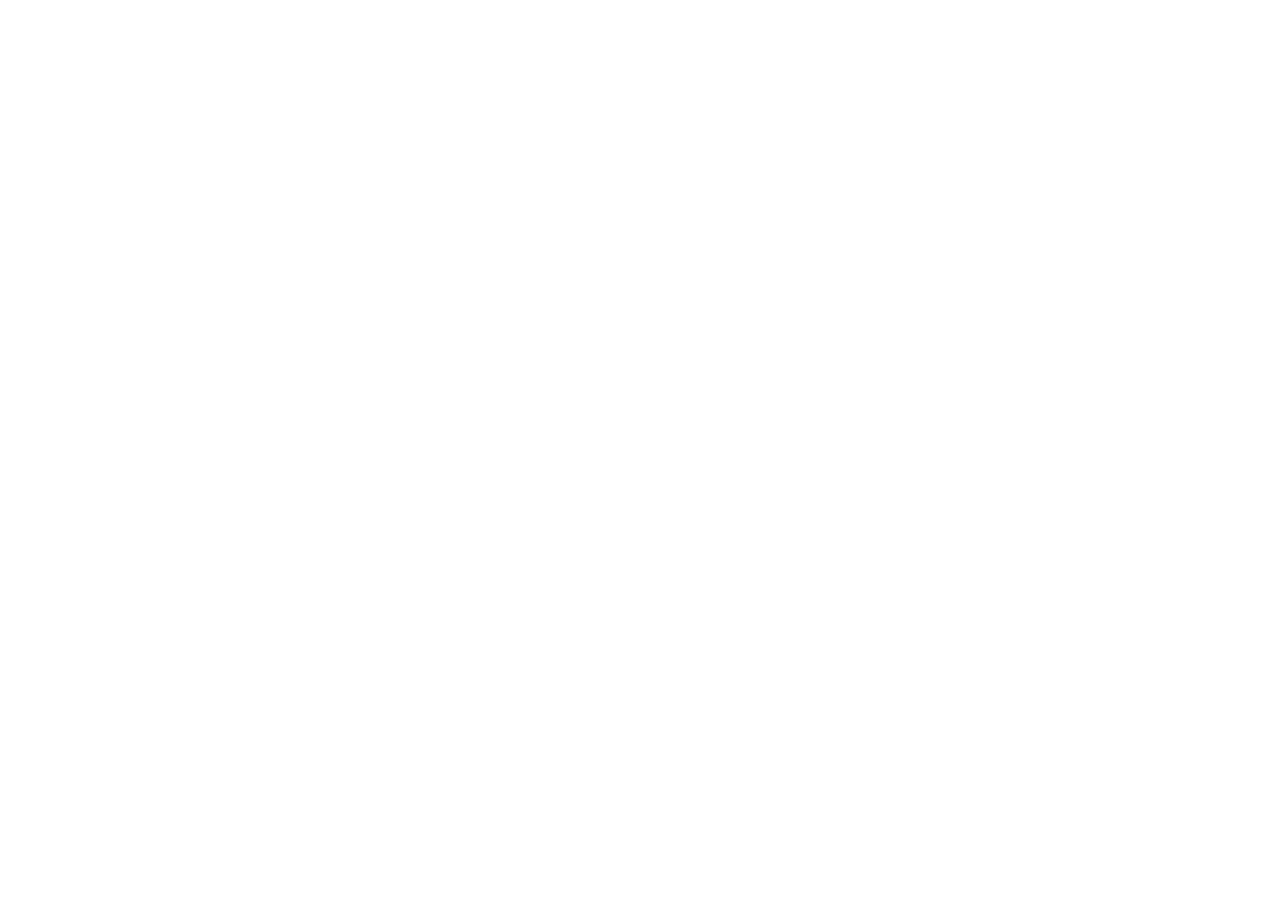
==== index.html @ b51057c1 "first commit" ====
<!DOCTYPE html>
<html lang="en">
<head>
    <meta charset="UTF-8">
    <meta http-equiv="X-UA-Compatible" content="IE=edge">
    <meta name="viewport" content="width=device-width, initial-scale=1.0">
    <title>Ada's portfolio</title>
    <link rel="stylesheet" href="./resources/css/reset.css">
    <link rel="stylesheet" href="./resources/css/style.css">
    <link rel="preconnect" href="https://fonts.googleapis.com"> 
    <link rel="preconnect" href="https://fonts.gstatic.com" crossorigin> 
    <link href="https://fonts.googleapis.com/css2?family=Open+Sans:ital,wght@0,300;0,400;0,500;0,600;0,700;0,800;1,300;1,400;1,500;1,600;1,700;1,800&family=Proza+Libre:ital,wght@0,400;0,500;0,600;0,700;0,800;1,400;1,500;1,600;1,700;1,800&display=swap" rel="stylesheet">
</head>
<body>

</body>
</html>
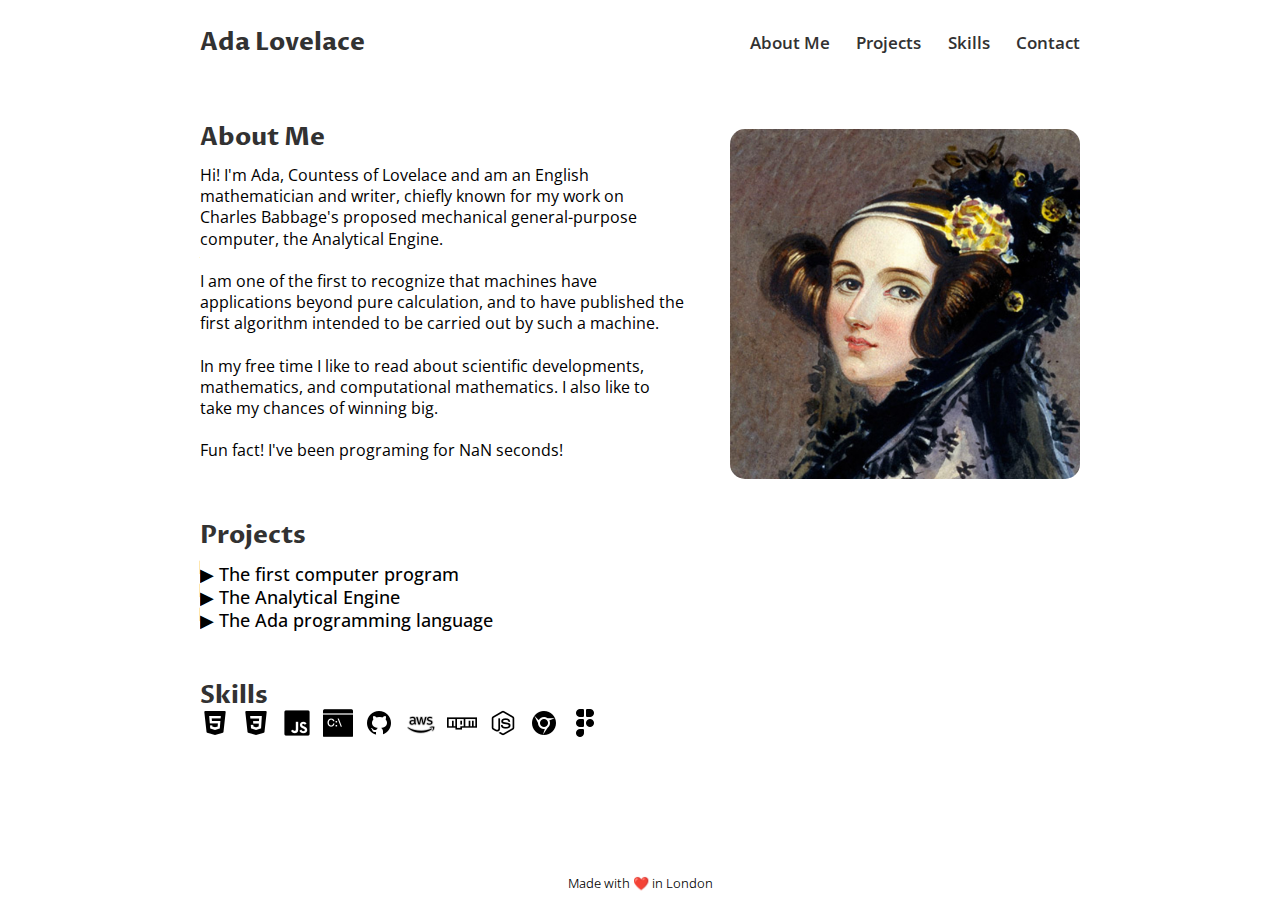
==== commit e1e05ceb: "second commit" ====
--- a/index.html
+++ b/index.html
@@ -12,6 +12,58 @@
     <link href="https://fonts.googleapis.com/css2?family=Open+Sans:ital,wght@0,300;0,400;0,500;0,600;0,700;0,800;1,300;1,400;1,500;1,600;1,700;1,800&family=Proza+Libre:ital,wght@0,400;0,500;0,600;0,700;0,800;1,400;1,500;1,600;1,700;1,800&display=swap" rel="stylesheet">
 </head>
 <body>
+    <header>
+        <h1>Ada Lovelace</h1>
+        <ul>
+            <li><a href="#about-me">About Me</a></li>
+            <li><a href="#projects">Projects</a></li>
+            <li><a href="#skills">Skills</a></li>
+            <li><a href="./contact.html">Contact</a></li>
+        </ul>
+    </header>
+    <div class="content">
+        <main class="child">
+            <div class="left">
+                <h1 id="about-me">About Me</h1>
+                <p>Hi! I'm Ada, Countess of Lovelace and am an English mathematician and writer, chiefly known for my work on Charles Babbage's proposed mechanical general-purpose computer, the Analytical Engine.<br><br>
+                    I am one of the first to recognize that machines have applications beyond pure calculation, and to have published the first algorithm intended to be carried out by such a machine.<br><br>
+                    In my free time I like to read about scientific developments, mathematics, and computational mathematics. I also like to take my chances of winning big.<br><br>
+                    Fun fact! I've been programing for NaN seconds!<br><br></p>
+                <img id="alternate-image" src="./resources/images/ada-lovelace-picture.jpeg" alt="">
+            </div>
+            <div class="right">
+                <img src="./resources/images/ada-lovelace-picture.jpeg" alt="">
+            </div>
+        </main>
 
+        <div class="projects child">
+            <h1 id="">Projects</h1>
+            <ul class="project-list">
+                <li>The first computer program</li>
+                <li>The Analytical Engine</li>
+                <li>The Ada programming language</li>
+            </ul>
+        </div>
+
+        <div class="skills child">
+            <h1>Skills</h1>
+            <div class="skills-images">
+                <img src="./resources/images/icons8-html-5-30.png" alt="">
+                <img src="./resources/images/icons8-css3-30.png" alt="">
+                <img src="./resources/images/icons8-javascript-30.png" alt="">
+                <img src="./resources/images/icons8-command-line-30.png" alt="">
+                <img src="./resources/images/icons8-github-30.png" alt="">
+                <img src="./resources/images/icons8-amazon-web-services-30.png" alt="">
+                <img src="./resources/images/icons8-npm-30.png" alt="">
+                <img src="./resources/images/icons8-node-js-30.png" alt="">
+                <img src="./resources/images/icons8-chrome-30.png" alt="">
+                <img src="./resources/images/icons8-figma-30.png" alt="">
+            </div>
+        </div>
+    </div>
+
+    <footer>
+        <p>Made with ❤️ in London</p>
+    </footer>
 </body>
 </html>--- a/resources/css/style.css
+++ b/resources/css/style.css
@@ -0,0 +1,177 @@
+header {
+    display: flex;
+    align-items: center;
+    justify-content: space-between;
+    /* border: 1px solid black; */
+    margin: 20px auto;
+    margin-bottom: 50px;
+    max-width: 900px;
+    padding: 10px;
+    box-sizing: border-box;
+}
+
+h1 {
+    font-family: 'Proza Libre', sans-serif;
+    font-size: 25px;
+    font-weight: 700;
+    color: rgb(50, 50, 50);
+}
+
+header ul {
+    width: 330px;
+    /* border: 1px solid black; */
+    display: flex;
+    justify-content: space-between;
+}
+
+header ul li {
+    font-family: 'Open Sans', sans-serif;
+    display: inline;
+    font-size: 17px;
+    font-weight: 600;
+    color: rgb(50, 50, 50);
+}
+
+header a {
+    text-decoration: none;
+    color: rgb(50, 50, 50);
+}
+
+.child {
+    margin: 0px auto;
+    max-width: 900px;
+}
+
+main {
+    margin: 20px auto;
+    margin-bottom: 40px;
+    display: flex;
+}
+
+.left {
+    padding: 10px;
+}
+
+.left h1 {
+    margin-bottom: 15px;
+}
+
+.left p {
+    font-family: 'Open Sans', sans-serif;
+    font-size: 16.3px;
+    line-height: 1.3;
+    width: 95%;
+}
+
+.left #alternate-image {
+    display: none;
+}
+
+.right {
+    display: flex;
+    align-items: center;
+    box-sizing: border-box;
+    padding: 10px;
+}
+
+.right img{
+    /* width: 330px; */
+    height: 350px;
+    border-radius: 15px;
+    flex-basis: 330px;
+    flex-shrink: 2;
+}
+
+
+.projects {
+    margin: 20px auto;
+    /* border: 1px solid black; */
+    margin-bottom: 30px;
+    box-sizing: border-box;
+    padding: 10px;
+}
+
+.projects h1 {
+    margin-bottom: 15px;
+}
+
+.projects .project-list {
+    font-family: "Open Sans", sans-serif;
+    font-weight: 500;
+    font-size: 18px;
+    line-height: 1.3;
+    list-style: "▶  ";
+    list-style-position: inside;
+}
+
+.skills {
+    margin: 20px auto;
+    box-sizing: border-box;
+    padding: 10px;
+}
+
+.skills .skills-images {
+    display: flex;
+    justify-content: space-between;
+    width: 400px;
+    /* border: 1px solid black; */
+}
+
+footer {
+    position: absolute;
+    bottom: 0;
+    width: 100%;
+    margin-bottom: 10px;
+}
+
+footer p {
+    font-family: "Open Sans", sans-serif;
+    font-size: 13px;
+    font-weight: 350;
+    text-align: center;
+}
+
+@media only screen and (max-width: 450px) {
+    html {
+        font-size: 16px;
+    }
+
+    h1 {
+        font-size: 1.2rem;
+    }
+    
+    header {
+        margin-bottom: 10px;
+    }
+
+    .left #alternate-image {
+        display: block;
+        width: 330px;
+        height: 350px;
+        border-radius: 15px;
+    }
+
+    .skills .skills-images {
+        width: 100%;
+    }
+
+    .right {
+        display: none;
+    }
+
+    header ul li {
+        font-size: 0.95rem;
+    }
+
+    footer {
+        position: static;
+    }
+
+    .left p {
+        width: 100%;
+    }
+
+    .left #alternate-image {
+        width: 98%;
+    }
+}